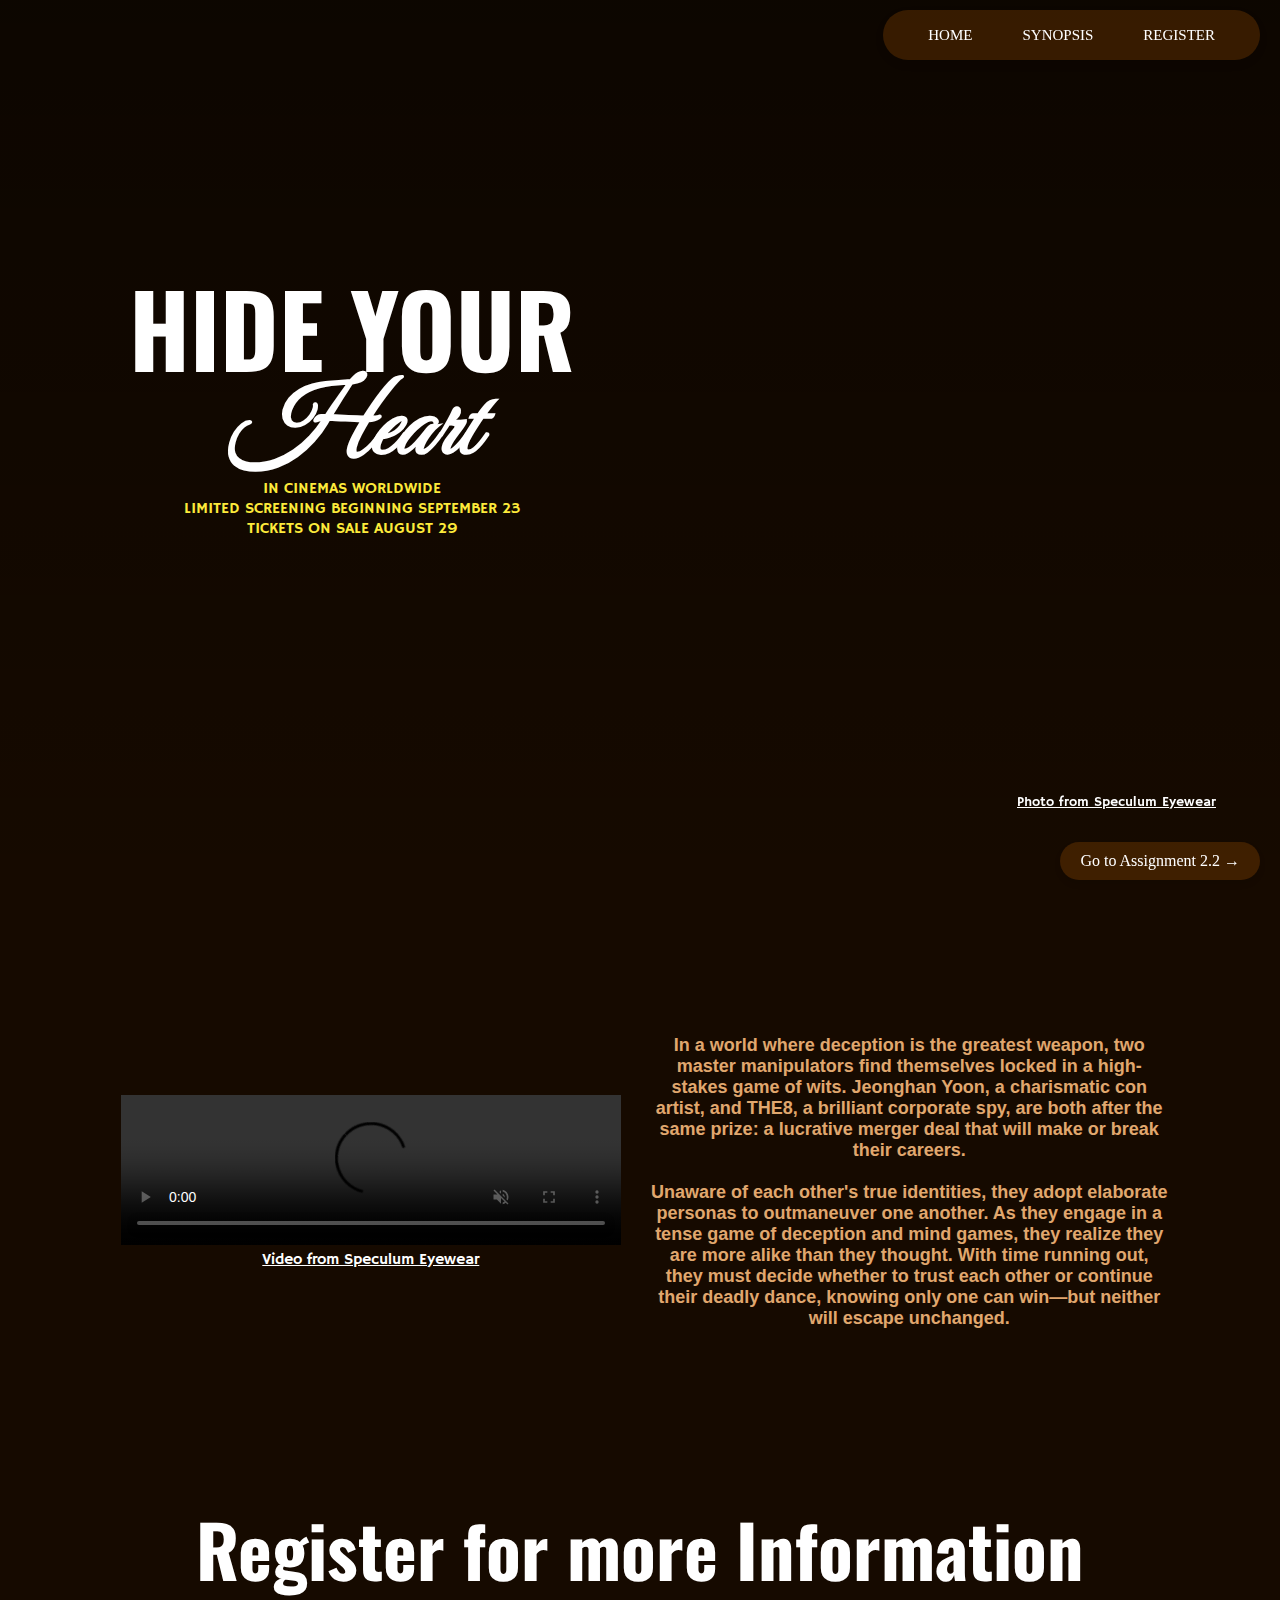
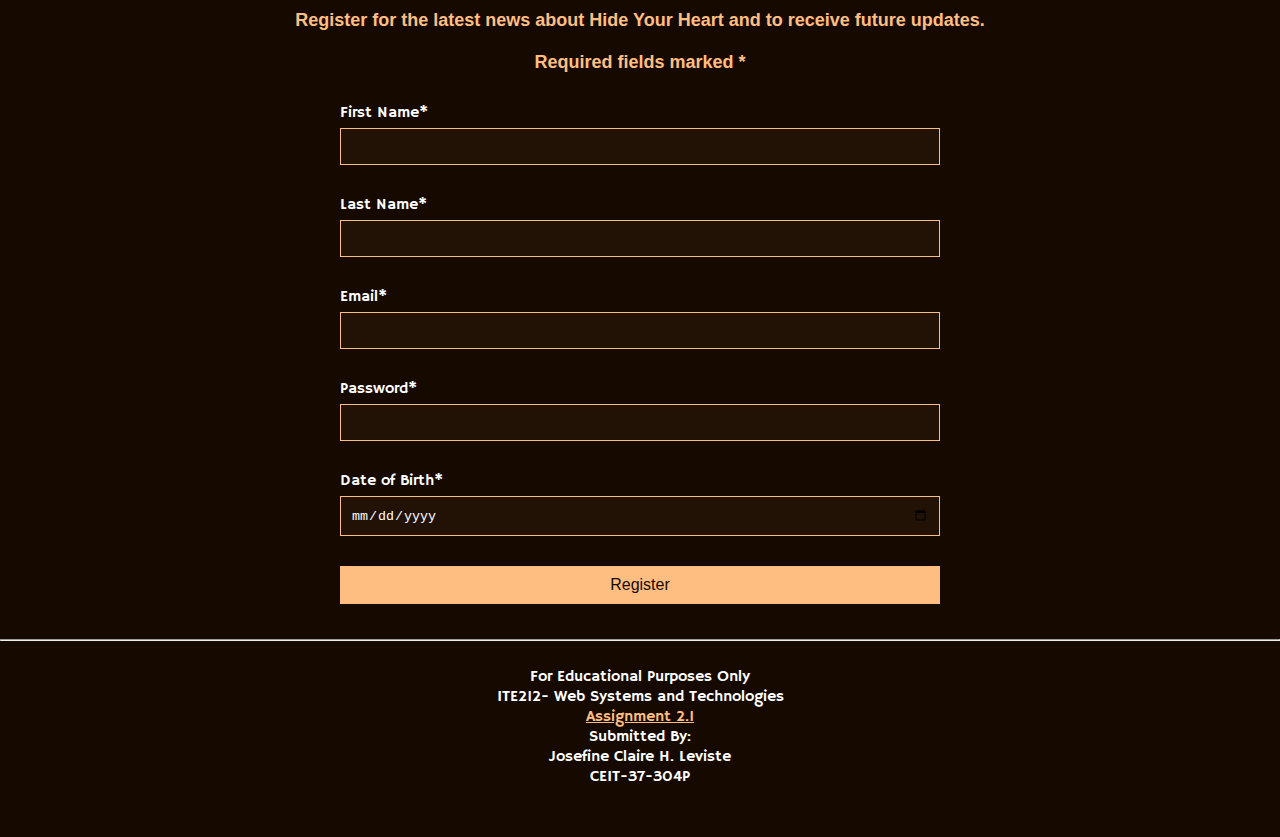
==== index.html @ e3c0e323 "Add files via upload" ====
<!DOCTYPE html>
<html lang="en">
    <head>
        <meta charset="UTF-8">
        <meta http-equiv="X-UA-Compatible" content="IE=edge">
        <meta name="viewport" content="width=device-width, initial-scale=1.0">
        <title>ASS2_LEVISTE</title>
        <link rel="stylesheet" href="style.css">
        <link rel="preconnect" href="https://fonts.googleapis.com">
        <link rel="preconnect" href="https://fonts.gstatic.com" crossorigin>
        <link href="https://fonts.googleapis.com/css2?family=Hammersmith+One&display=swap" rel="stylesheet">
        <link href="https://fonts.googleapis.com/css2?family=Hammersmith+One&family=Oswald:wght@200..700&display=swap" rel="stylesheet">
        <link href="https://fonts.googleapis.com/css2?family=Great+Vibes&family=Hammersmith+One&family=Oswald:wght@200..700&display=swap" rel="stylesheet">
    </head>
    <body>
        <header>
            <div class="container">
                <div class="navbar">
                    <nav>
                        <ul>
                            <li><a href="">HOME</a></li>
                            <li><a href="#Synopsis">SYNOPSIS</a></li>
                            <li><a href="#registration">REGISTER</a></li>
                        </ul>
                    </nav>
                </div> 
                <div class="row">
                    <div class="col">
                        <h1>HIDE YOUR</h1>
                        <h2><i>Heart</i></h2>
                        <br>
                        <p>IN CINEMAS WORLDWIDE</p>
                        <P>LIMITED SCREENING BEGINNING SEPTEMBER 23 <br>TICKETS ON SALE AUGUST 29</P>
                    </div>
                </div>
                <div class="bottom-right-link">
                    <a href="https://www.instagram.com/speculum_eyewear/" target="_blank">Photo from Speculum Eyewear</a>
                </div>
            </div>
        </header>
        <main>
            <section id="Synopsis">
                <div class="SYNOPSIS">
                    <div class="video-container">
                        <video src="image/trailer.mp4" width="900px" controls autoplay muted loop></video>
                        <p><a href="https://www.instagram.com/speculum_eyewear/reels/" target="_blank">Video from Speculum Eyewear</a></p>
                    </div>
                    <h3>In a world where deception is the greatest weapon, two master manipulators find themselves locked in a high-stakes game of wits. Jeonghan Yoon, a charismatic con artist, and THE8, a brilliant corporate spy, are both after the same prize: a lucrative merger deal that will make or break their careers. <br>
                        <br>
                        Unaware of each other's true identities, they adopt elaborate personas to outmaneuver one another. As they engage in a tense game of deception and mind games, they realize they are more alike than they thought. With time running out, they must decide whether to trust each other or continue their deadly dance, knowing only one can win—but neither will escape unchanged.
                    </h3>
                </div>
            </section>

            <section id="registration">
                <h2>Register for more Information</h2>
                <h3>Register for the latest news about Hide Your Heart and to receive future updates.<br> <br> Required fields marked *</h3>
                
                <form>
                    <label for="firstName">First Name*</label>
                    <input type="text" id="firstName" name="firstName" required><br><br>
        
                    <label for="lastName">Last Name*</label>
                    <input type="text" id="lastName" name="lastName" required><br><br>
        
                    <label for="email">Email*</label>
                    <input type="email" id="email" name="email" required><br><br>
        
                    <label for="password">Password*</label>
                    <input type="password" id="password" name="password" required><br><br>
        
                    <label for="dob">Date of Birth*</label>
                    <input type="date" id="dob" name="dob" required><br><br>
        
                    <button type="submit">Register</button>
                </form>
                <footer>
                    <hr>
                    <p> For Educational Purposes Only<br>
                        ITE212- Web Systems and Technologies<br>
                        <a href="">Assignment 2.1</a><br>
                        Submitted By:<br>
                        Josefine Claire H. Leviste<br>
                        CEIT-37-304P
                        </p>
                </footer>
            </section>
        </main>
        <a href="index2.html" class="assignment-button">Go to Assignment 2.2 &rarr;</a>
    </body>
</html>
---- style.css ----
* {
    margin: 0;
    padding: 0;
    box-sizing: border-box;
}

body {
    background-color: rgb(22, 10, 0);
    margin: 0; 
}

.container {
    width: 100%;
    height: 100vh;
    background-position: center;
    background-size: cover;
    background-image: linear-gradient(rgba(0, 0, 0, 0.445), rgba(173, 63, 0, 0)), url(image/header.jpg);
    padding-left: 5%;
    padding-right: 5%;
    box-sizing: border-box;
}

header {
    position: relative; 
}

.navbar {
    height: 50px; 
    width: auto; 
    display: flex;
    align-items: center; 
    position: fixed;
    top: 10px; 
    right: 20px; 
    margin-left: auto;
    z-index: 1000;
    padding: 10px 20px; 
    background-color: #ff80002d;
    border-radius: 25px; 
    box-shadow: 0px 4px 8px rgba(0, 0, 0, 0.1); 
}

nav ul {
    padding: 0; 
    margin: 0; 
    display: flex; 
    justify-content: flex-end; 
}

nav ul li {
    list-style: none;
    margin: 0 10px; 
}

nav ul li a {
    text-decoration: none;
    color: #fff;
    font-size: 15px;
    padding: 10px 15px; 
}


.row {
    display: flex;
    height: 88%;
    align-items: center;
}

.col {
    flex-basis: 50%;
}

h1 {
    color: #fff;
    font-size: 100px;
    text-align: center;
    font-family: "oswald";
}

h2 {
    color: #fff;
    font-size: 100px;
    line-height: 60%;
    text-align: center;
    font-family: "great vibes";
}

p {
    color: #fdea3b;
    font-size: medium;
    text-align: center;
    font-family: "hammersmith one";
}
.bottom-right-link {
    position: sticky;
    text-align: right;
    bottom: 20px; 
    right: 20px;  
    z-index: 1000;
}

.bottom-right-link a {
    color: #fff;
    font-size: 14px;
    text-decoration: underline;
    font-family: "Hammersmith One", sans-serif;
}

.bottom-right-link a:hover {
    text-decoration: underline;
    color: #ffbe81; 
}

.SYNOPSIS {
    display: flex;
    justify-content: center; 
    align-items: center;
    flex-wrap: wrap; 
    margin: 0;
    margin-bottom: 10%;
    height: auto; 
    width: 100%; 
    padding: 20px 5%; 
    box-sizing: border-box;
    background-color: rgb(22, 10, 0);
}

.video-container, .SYNOPSIS h3 {
    flex-basis: 45%; 
    margin: 10px; 
    margin-top: 10%;
    color: #e0a76e;
    text-align: center;
    font-family: sans-serif;
    font-size: large;
}

.SYNOPSIS video {
    width: 300%;
    max-width: 500px; 
}
.video-container p a {
    color: #ffffff;
    text-decoration: underline;
}

.video-container p a:hover {
    text-decoration: underline;
    color: #ffbe81; 
}

#registration {
    text-align: center;
    padding: 40px 0;
    background-color: rgb(22, 10, 0);
    color: #ffbe81;
}

#registration h2 {
    font-family: "Oswald", sans-serif;
    margin-bottom: 40px;
    font-size: 450%;
}

#registration h3 {
    font-family: sans-serif;
    margin-bottom: 30px;
    font-size: large;
}

form {
    display: block;
    margin: 0 auto; 
    text-align: left;
    font-family: "Hammersmith One", sans-serif;
    font-size: medium;
    width: 50%; 
    max-width: 600px; 
    color: #fff;
}

form label {
    display: block;
    margin-bottom: 5px;
    color: #fff;
}

form input {
    width: 100%; 
    padding: 10px;
    margin-bottom: 10px;
    border: 1px solid #ffbe81;
    background-color: rgb(34, 17, 5);
    color: #fff;
}

form button {
    padding: 10px 20px;
    border: none;
    background-color: #ffbe81;
    color: rgb(22, 10, 0);
    font-size: medium;
    cursor: pointer;
    width: 100%;
}

form button:hover {
    background-color: #e0a76e;
}

@media (max-width: 768px) {
    .container {
        background-position: 70%;
    }
}

@media (max-width: 768px) {
    h1 {
        font-size: 60px;
    }

    h2 {
        font-size: 50px; 
    }

    p {
        font-size: small;
    }
}
@media (max-width: 768px) {
    .navbar {
        height: auto; 
        padding: 10px; 
    }

    nav ul {
        display: flex;
        flex-direction: row; 
        text-align: center;
    }

    nav ul li {
        display: block;
        margin-left: 0;
        margin-bottom: 10px; 
    }

    nav ul li a {
        font-size: 12px; 
    }
}

@media (max-width: 480px) {
    nav ul li a {
        font-size: 10px; 
    }
}

@media (max-width: 768px) {
    .SYNOPSIS {
        margin-top: 10%;
        flex-direction: column; 
        justify-content: center; 
        align-items: center;
    }

    .video-container, .SYNOPSIS h3 {
        flex-basis: 100%; 
        margin: 10px 0; 
    }

    .SYNOPSIS video {
        max-width: 90%; 
    }
}

@media (max-width: 768px) {
    form input {
        padding: 8px; 
        }

    form label {
        margin-bottom: 10px; 
     }

    form {
        width: 80%; 
     }
    }

@media (max-width: 768px) {
    #registration h2 {
         margin-top: 10%; 
        font-size: 200%; 
        line-height: 1.2; 
    }
    
    #registration h3 {
        font-size: medium; 
        line-height: 1.5; 
        margin-bottom: 20px; 
        }
    }
    footer {
        background-color: rgb(22, 10, 0); 
        text-align: center; 
        padding: 10px 0; 
        margin-top: 2%; 
        width: 100%; 
        background-image: none; 
        box-sizing: border-box; 
    }
    
    footer p {
        margin: 0 auto; 
        max-width: 800px; 
        color: rgb(255, 255, 255); 
        margin-top: 0; 
        margin-top: 2%;
    }
    footer::after {
        content: "";
        display: table;
        clear: both;
    }
    footer a {
        color: #ffbe81; 
        text-decoration: underline; 
    }
    
    footer a:hover {
        text-decoration: underline; 
    }
   
.assignment-button {
    position: fixed;
    right: 20px; 
    bottom: 20px; 
    display: inline-block;
    padding: 10px 20px;
    font-size: 16px;
    color: white;
    background-color: #ff80002d; 
    text-decoration: none;
    border-radius: 20px; 
    border: none;
    text-align: center;
    box-shadow: 0 4px 6px rgba(0, 0, 0, 0.1); 
}

.assignment-button:hover {
    background-color: #ff80002d; 
}
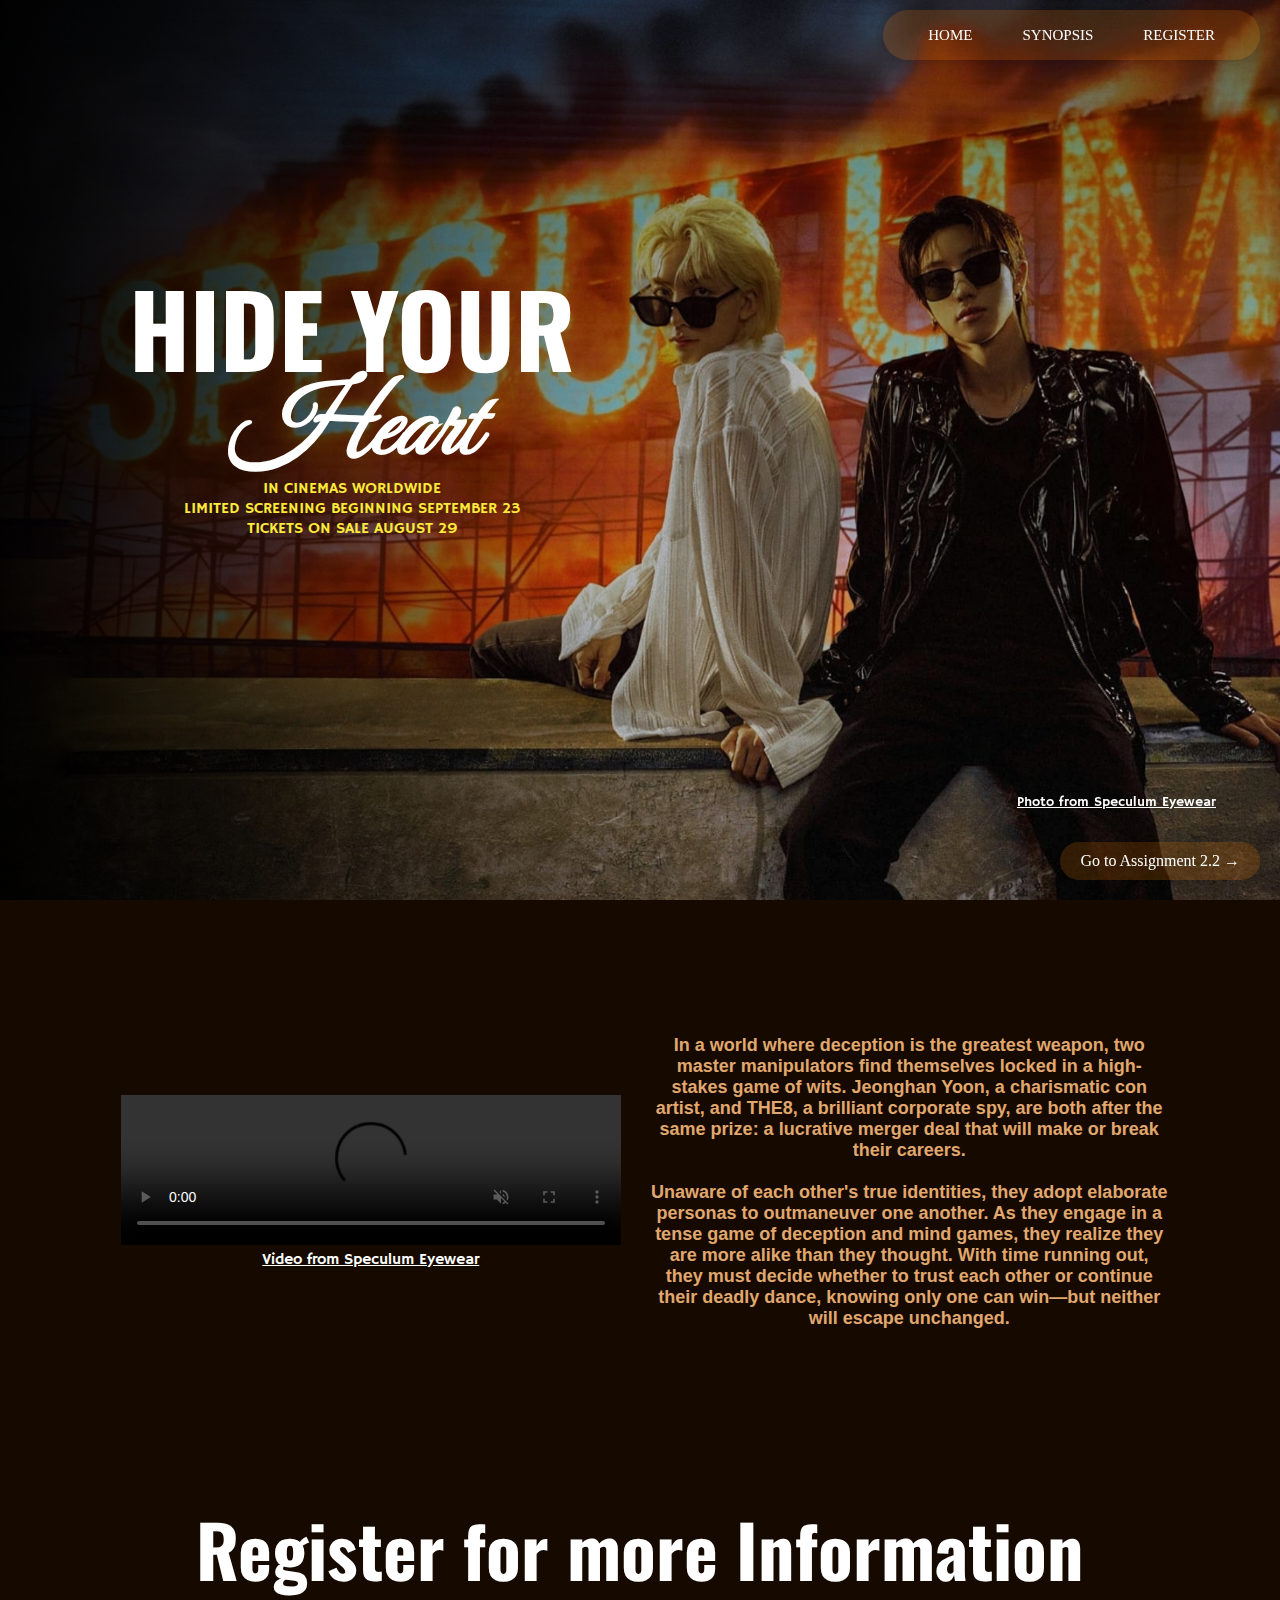
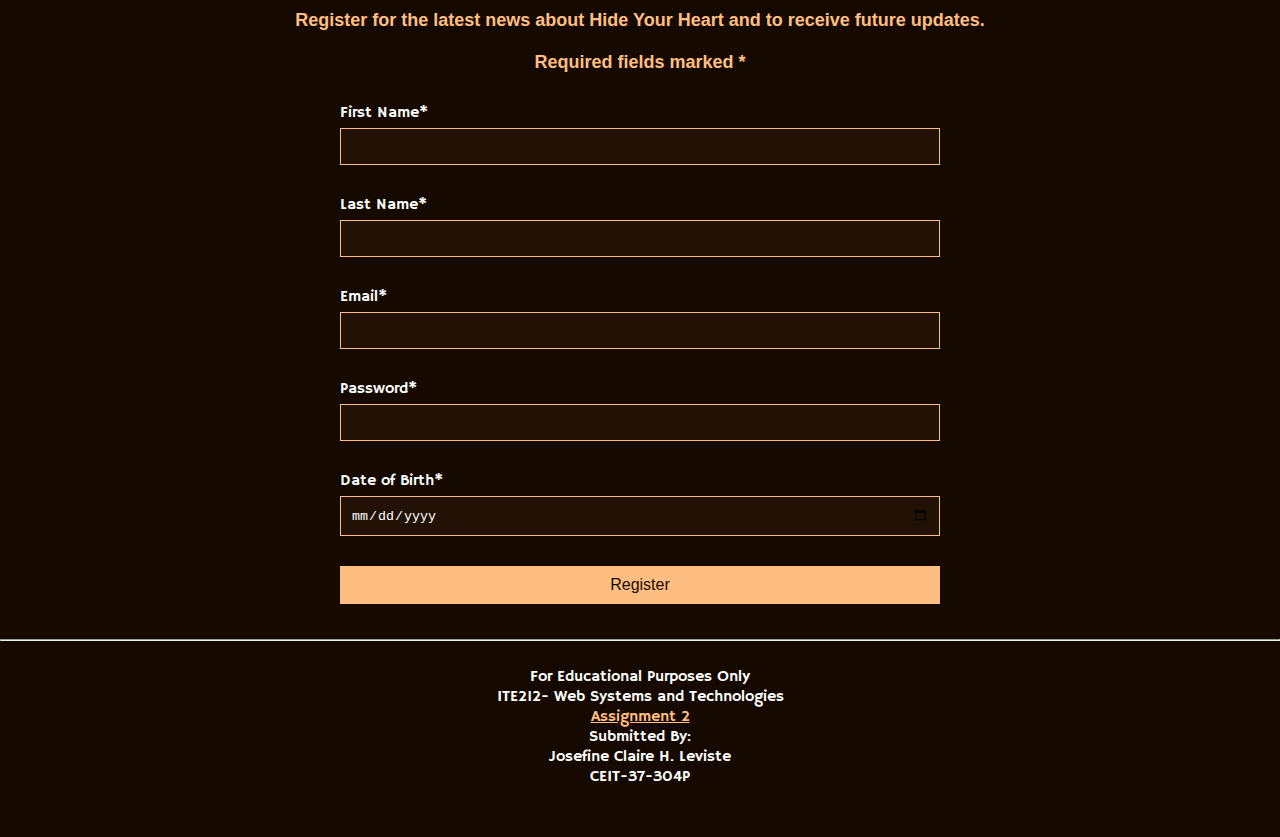
==== commit 1b0cd443: "Add files via upload" ====
--- a/index.html
+++ b/index.html
@@ -42,7 +42,7 @@
             <section id="Synopsis">
                 <div class="SYNOPSIS">
                     <div class="video-container">
-                        <video src="image/trailer.mp4" width="900px" controls autoplay muted loop></video>
+                        <video src="trailer.mp4" width="900px" controls autoplay muted loop></video>
                         <p><a href="https://www.instagram.com/speculum_eyewear/reels/" target="_blank">Video from Speculum Eyewear</a></p>
                     </div>
                     <h3>In a world where deception is the greatest weapon, two master manipulators find themselves locked in a high-stakes game of wits. Jeonghan Yoon, a charismatic con artist, and THE8, a brilliant corporate spy, are both after the same prize: a lucrative merger deal that will make or break their careers. <br>
@@ -78,7 +78,7 @@
                     <hr>
                     <p> For Educational Purposes Only<br>
                         ITE212- Web Systems and Technologies<br>
-                        <a href="">Assignment 2.1</a><br>
+                        <a href="">Assignment 2</a><br>
                         Submitted By:<br>
                         Josefine Claire H. Leviste<br>
                         CEIT-37-304P
--- a/style.css
+++ b/style.css
@@ -14,7 +14,7 @@
     height: 100vh;
     background-position: center;
     background-size: cover;
-    background-image: linear-gradient(rgba(0, 0, 0, 0.445), rgba(173, 63, 0, 0)), url(image/header.jpg);
+    background-image: linear-gradient(rgba(0, 0, 0, 0.445), rgba(173, 63, 0, 0)), url(header.jpg);
     padding-left: 5%;
     padding-right: 5%;
     box-sizing: border-box;
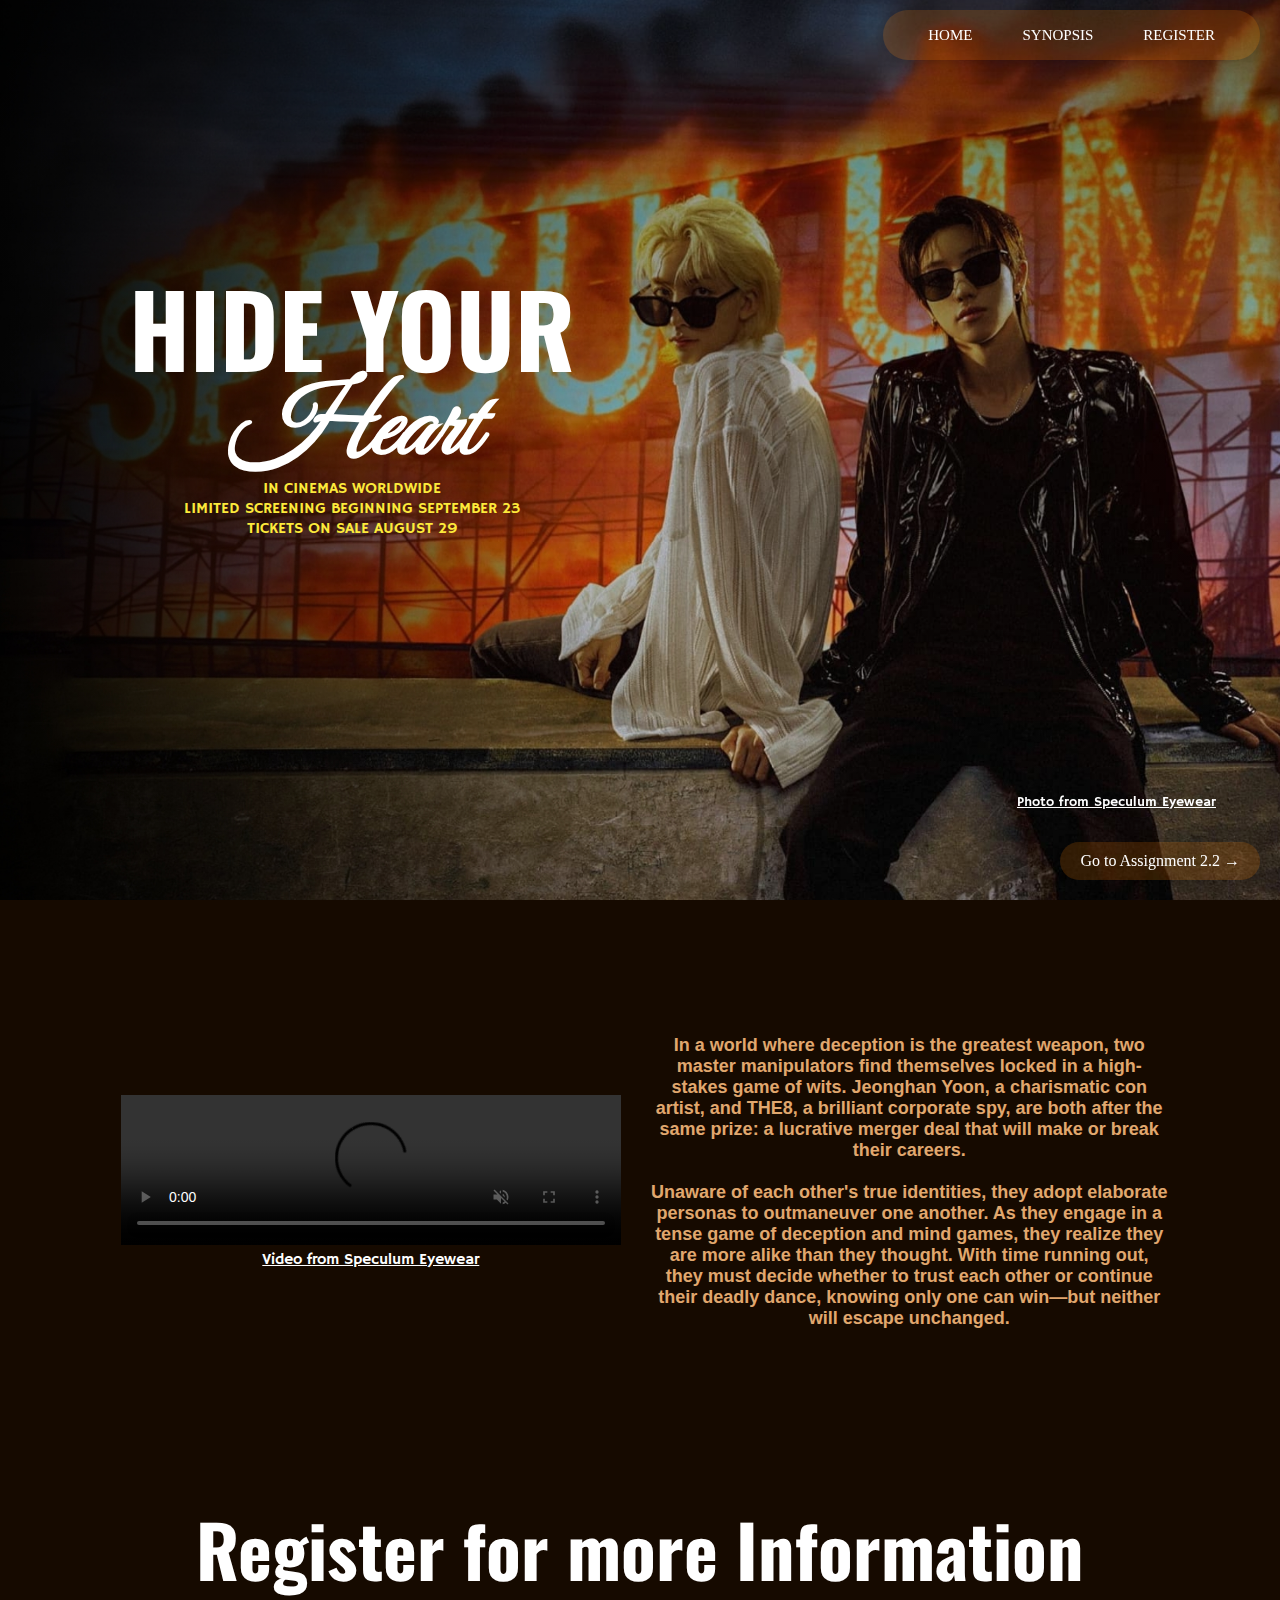
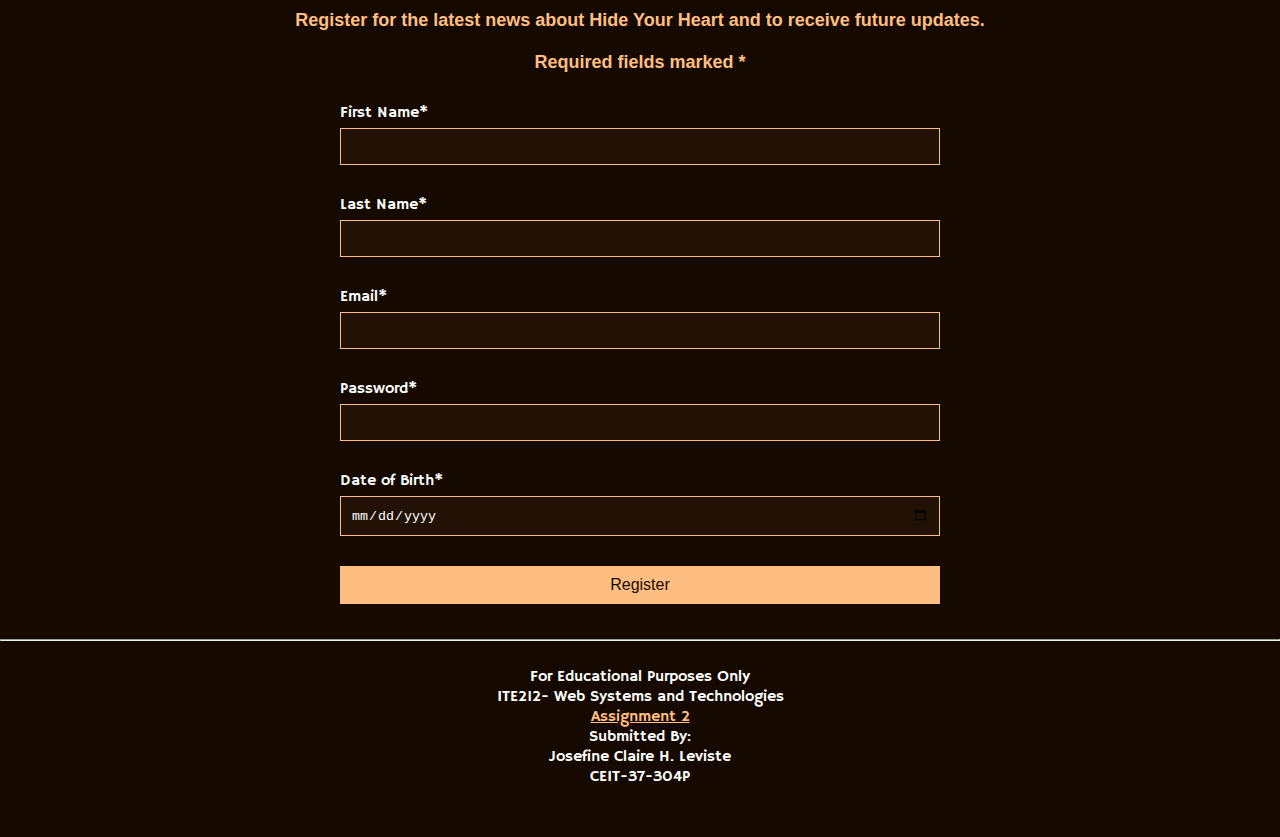
==== commit a24b88b3: "Add files via upload" ====
--- a/index.html
+++ b/index.html
@@ -78,7 +78,7 @@
                     <hr>
                     <p> For Educational Purposes Only<br>
                         ITE212- Web Systems and Technologies<br>
-                        <a href="">Assignment 2</a><br>
+                        <a href="https://github.com/josefineclaire/ASS2_LEVISTE.git">Assignment 2</a><br>
                         Submitted By:<br>
                         Josefine Claire H. Leviste<br>
                         CEIT-37-304P
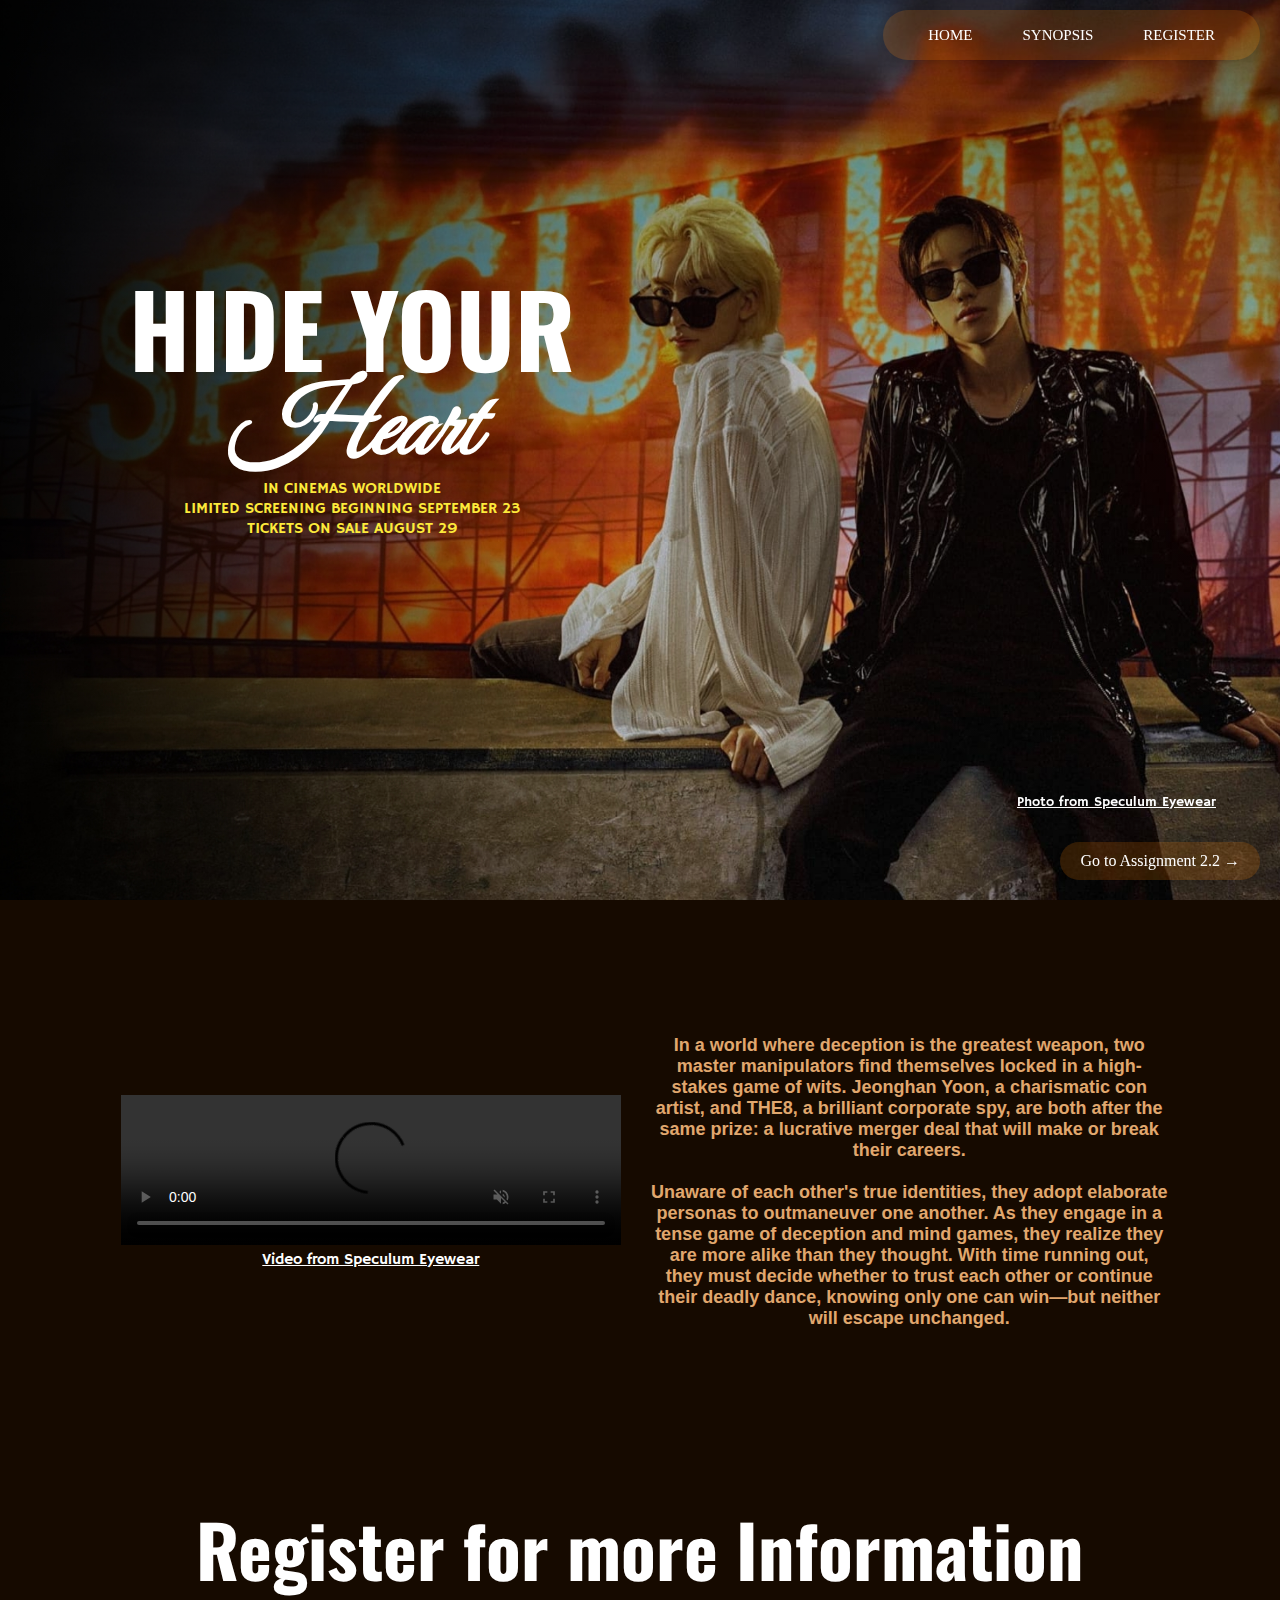
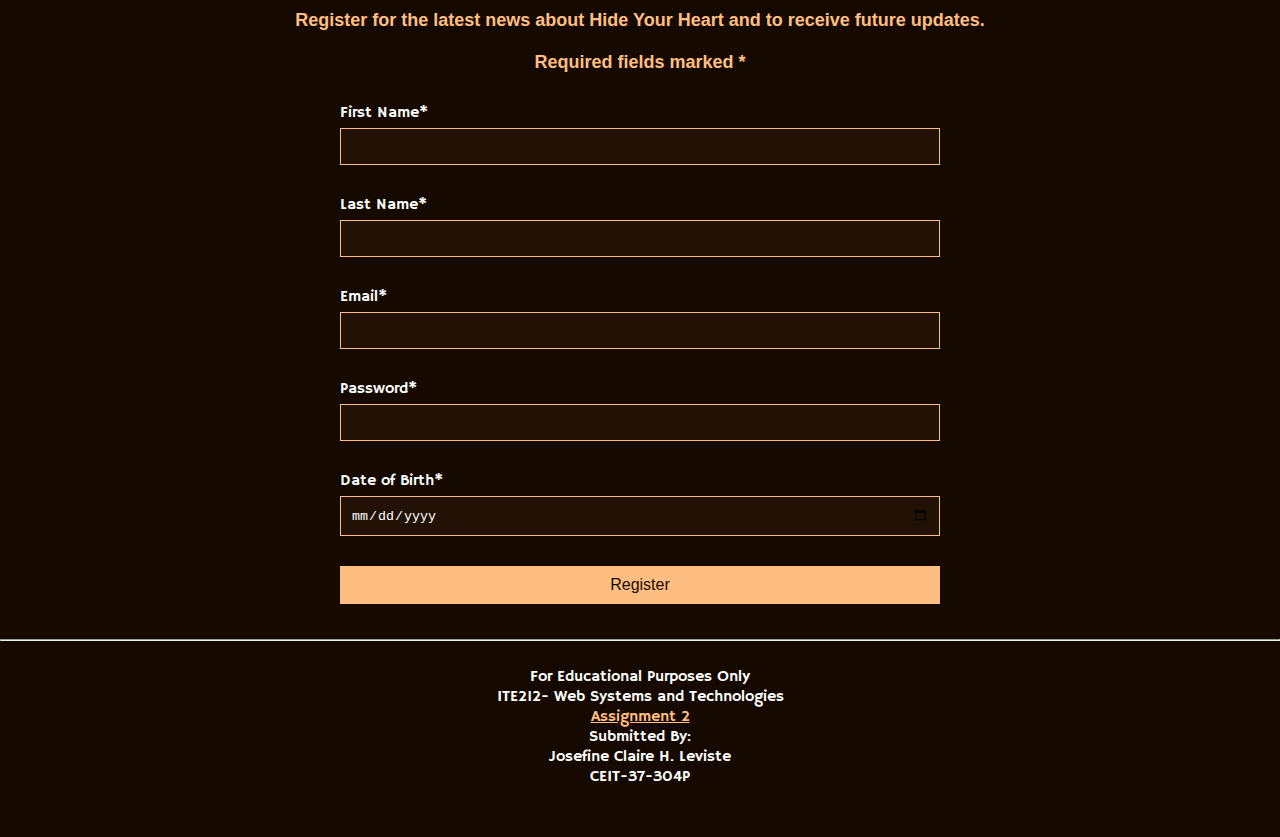
==== commit 182346bc: "Add files via upload" ====
--- a/index.html
+++ b/index.html
@@ -78,7 +78,7 @@
                     <hr>
                     <p> For Educational Purposes Only<br>
                         ITE212- Web Systems and Technologies<br>
-                        <a href="https://github.com/josefineclaire/ASS2_LEVISTE.git">Assignment 2</a><br>
+                        <a href="https://drive.google.com/drive/folders/1RqWTIPhQi7EGJ8WkSWdhLPOnZqN7_AFY?usp=sharing">Assignment 2</a><br>
                         Submitted By:<br>
                         Josefine Claire H. Leviste<br>
                         CEIT-37-304P
